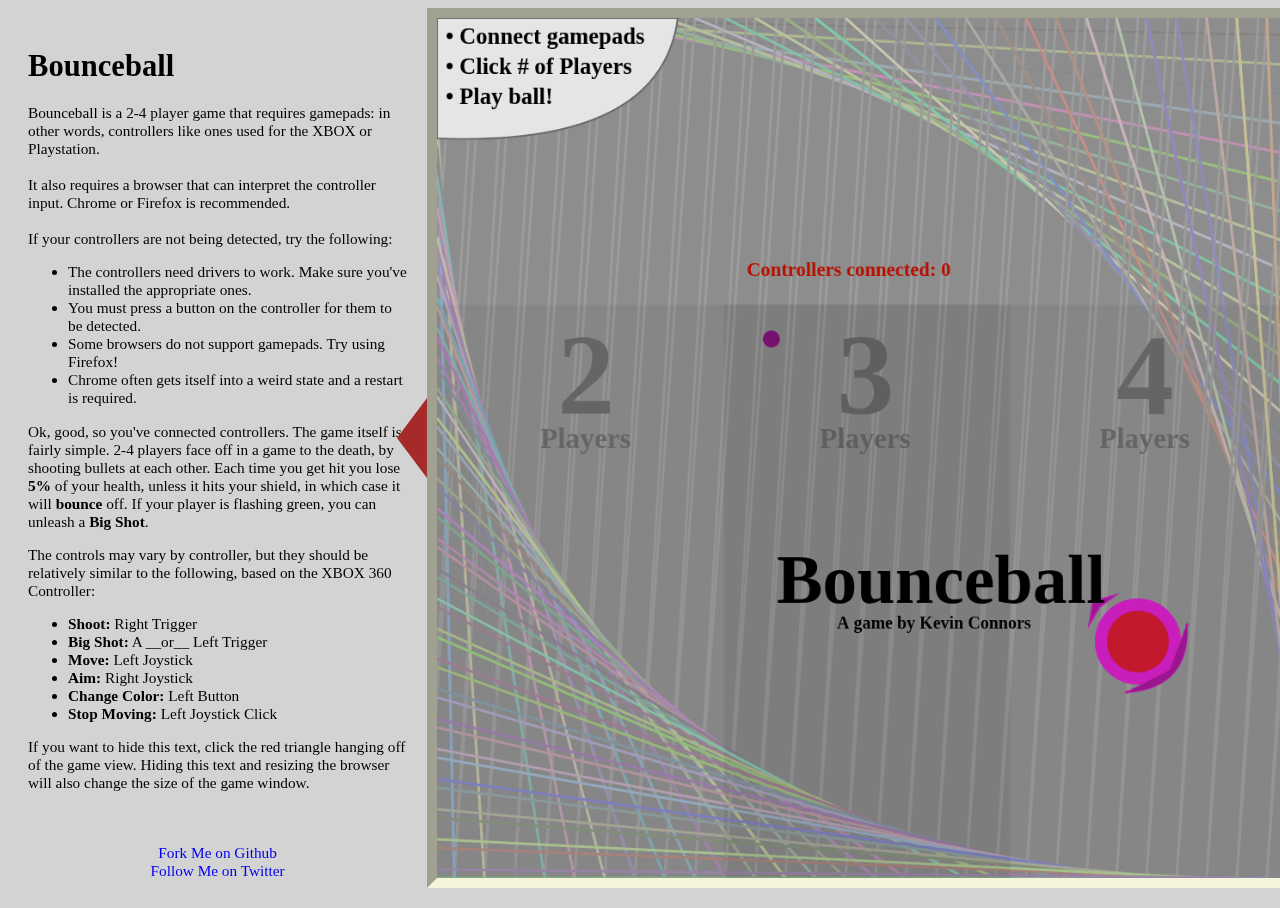
==== projects/bounceball/index.html @ 73acb931 "add bounceball" ====
<html>

    <head>

        <meta http-equiv="content-type" content="text/html; charset=UTF8">

        <title>Bounceball</title>

        <link rel="icon" href="favicon.ico">
        <link rel="stylesheet" href="styles.css">

    </head>

    <body>

        <div class="howToPlay">

            <h1>Bounceball</h1>

            <p class="intro">
                Bounceball is a 2-4 player game that requires gamepads: in other words, controllers like ones used for the XBOX or Playstation.<br><br>
                It also requires a browser that can interpret the controller input.  Chrome or Firefox is recommended.<br><br>
                If your controllers are not being detected, try the following:
            </p>

            <ul>
                <li>The controllers need drivers to work.  Make sure you've installed the appropriate ones.</li>
                <li>You must press a button on the controller for them to be detected.</li>
                <li>Some browsers do not support gamepads.  Try using Firefox!</li>
                <li>Chrome often gets itself into a weird state and a restart is required.</li>
            </ul>

            <p class="how">
                Ok, good, so you've connected controllers.  The game itself is fairly simple.  2-4 players face off in a game to the death, by shooting bullets at each other.
                Each time you get hit you lose <strong>5%</strong> of your health, unless it hits your shield, in which case it will <strong>bounce</strong> off.  If your player is flashing green, you can unleash a <strong>Big Shot</strong>.
            </p>

            <p class="controls">
                The controls may vary by controller, but they should be relatively similar to the following, based on the XBOX 360 Controller:
            </p>

            <ul>
                <li><strong>Shoot:</strong> Right Trigger</li>
                <li><strong>Big Shot:</strong> A __or__ Left Trigger</li>
                <li><strong>Move:</strong> Left Joystick</li>
                <li><strong>Aim:</strong> Right Joystick</li>
                <li><strong>Change Color:</strong> Left Button</li>
                <li><strong>Stop Moving:</strong> Left Joystick Click</li>
            </ul>

            <p class="extras">
                If you want to hide this text, click the red triangle hanging off of the game view.  Hiding this text and resizing the browser will also change the size of the game window.
            </p>

            <br>
            <br>

            <div class="links">
                <a href="http://github.com/kevinforrestconnors/Bounceball">Fork Me on Github</a><br>
                <a href="http://twitter.com">Follow Me on Twitter</a>
            </div>

            <p class="error">

            </p>

            <div class="debug">

            </div>


        </div>

        <div class="canvasLayers">

            <div class="triangle-left triangle"></div>

            <div class="gameContainer">
                <canvas id="game"></canvas>
            </div>

            <div class="guiContainer">
                <canvas id="gui"></canvas>
            </div>

        </div>

        <script type="text/javascript" src="jquery.js"></script>

        <script type="text/javascript" src="gameLogic.js"></script>
        <script type="text/javascript" src="canvas.js"></script>

        <script type="text/javascript" src="binding.js"></script>
        <script type="text/javascript" src="controllerLogic.js"></script>

        <script type="text/javascript" src="gui.js"></script>

    </body>

</html>
---- projects/bounceball/styles.css ----
body {
    background-color: lightgray;
}

.links {
    text-align: center;
}

.links a {
    text-decoration: none;
}

.triangle-left {
    position: absolute;
    top: -500px;
    left: 0;
    width: 0;
    height: 0;
    border-top: 40px solid transparent;
    border-right: 30px solid brown;
    border-bottom: 40px solid transparent;
}

.triangle-right {
    position: absolute;
    top: 500px;
    left: 0;
    width: 0;
    height: 0;
    border-top: 40px solid transparent;
    border-left: 30px solid brown;
    border-bottom: 40px solid transparent;
}

.triangle-left:hover {
    border-right: 30px solid sandybrown;
}

.triangle-right:hover {
    border-left: 30px solid sandybrown;
}

.error {
    color: red;
}

canvas {
    border: 10px inset beige;
}

#game {
    width: 500px;
    height: 500px;
}

#gui {
    width: 500px;
    height: 500px;
    opacity: 0.5;
}

.gameContainer, .guiContainer {
    position: absolute;
    left: 0;
    top: 0;
}

.gameContainer {
    z-index: -1;
}

.guiContainer {
    z-index: 0;
}

.howToPlay {
    float: left;
    width: 30%;
    margin: 20px;
    font-size: 1.7vh;
    font-family: Baskerville, "Baskerville Old Face", "Hoefler Text", Garamond, "Times New Roman", serif;
}

.canvasLayers {
    position: relative;
    float: left;
    width: 40%;
}
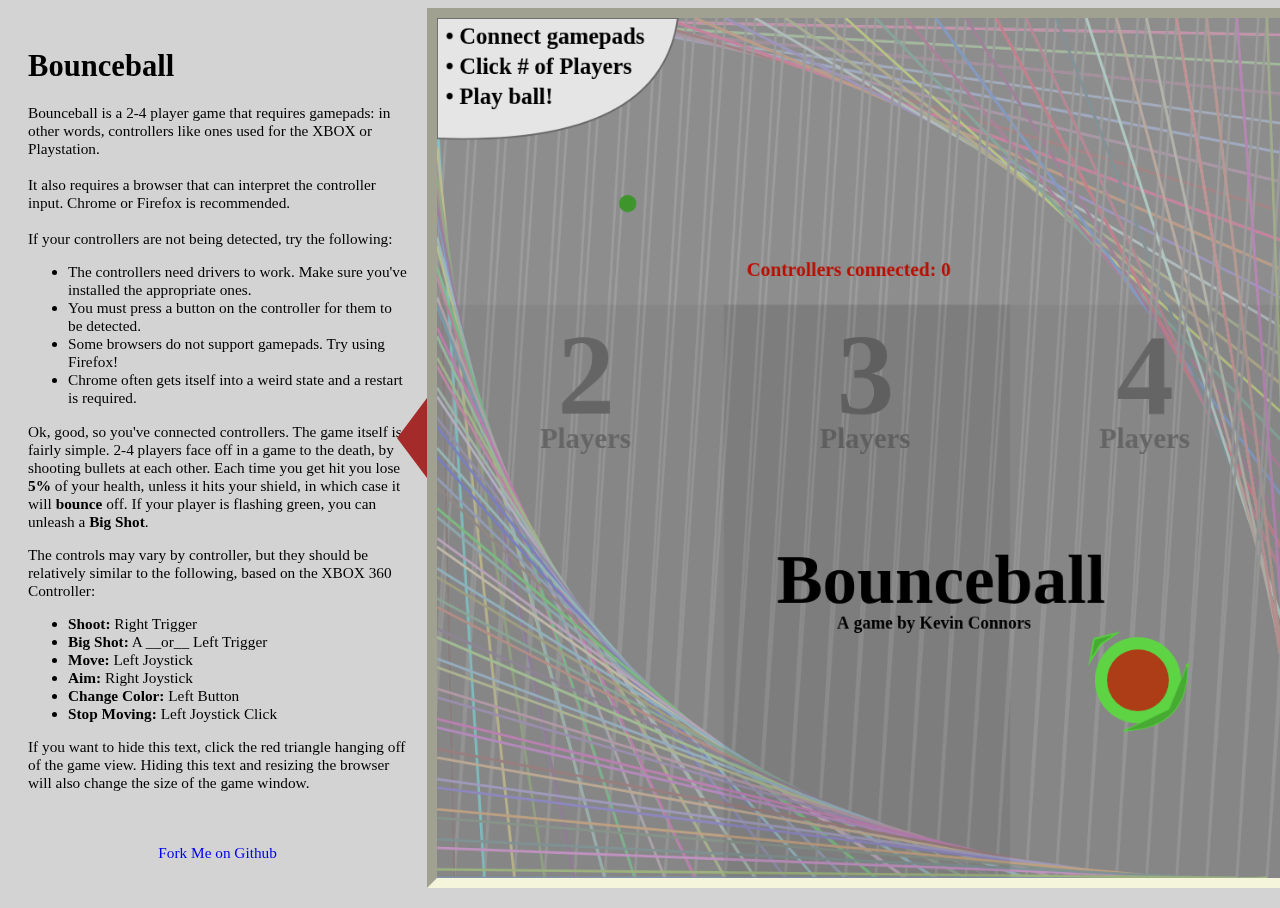
==== commit 220a6388: "updates projects, removes twitters" ====
--- a/projects/bounceball/index.html
+++ b/projects/bounceball/index.html
@@ -57,7 +57,6 @@
 
             <div class="links">
                 <a href="http://github.com/kevinforrestconnors/Bounceball">Fork Me on Github</a><br>
-                <a href="http://twitter.com">Follow Me on Twitter</a>
             </div>
 
             <p class="error">
@@ -98,4 +97,3 @@
     </body>
 
 </html>
-
